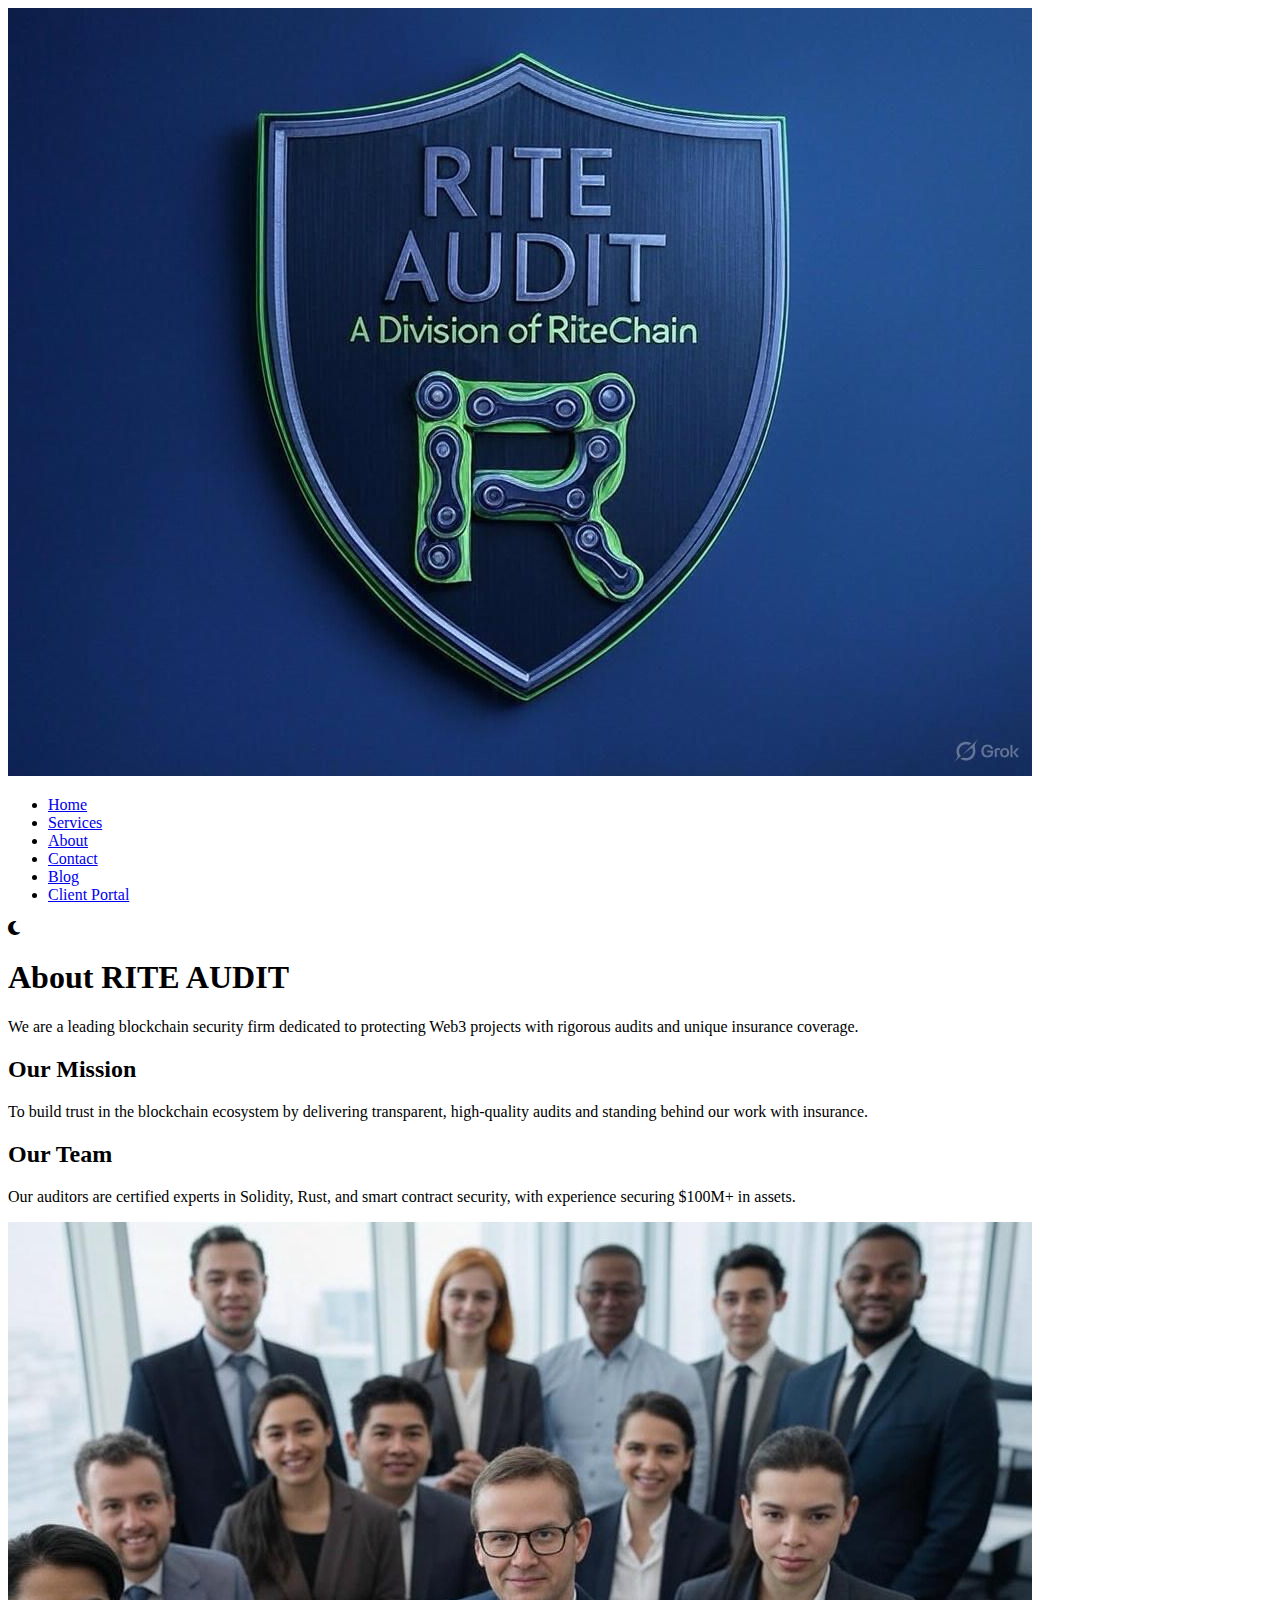
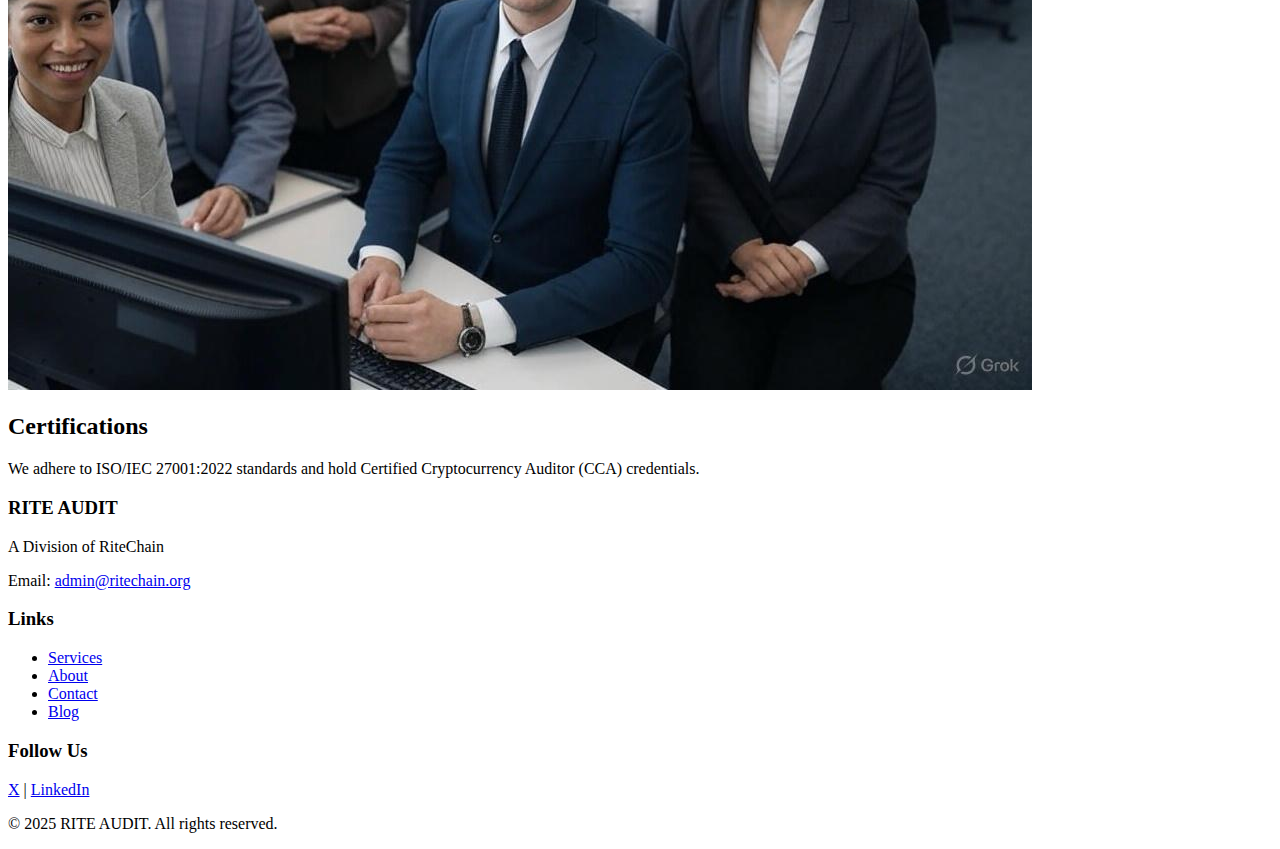
==== about.html @ 0c0bb5a2 "Initial commit: Added website files with Formspree integration" ====
<!DOCTYPE html>
<html lang="en">
<head>
    <meta charset="UTF-8">
    <meta name="viewport" content="width=device-width, initial-scale=1.0">
    <meta name="description" content="Learn about RITE AUDIT, a leading blockchain security auditing firm with a mission to protect Web3 projects.">
    <title>About - RITE AUDIT</title>
    <link rel="stylesheet" href="css/style.css">
    <link rel="stylesheet" href="https://cdnjs.cloudflare.com/ajax/libs/font-awesome/6.4.0/css/all.min.css">
</head>
<body>
    <header>
        <nav>
            <div class="logo">
                <img src="images/logo.png" alt="RITE AUDIT Logo">
            </div>
            <ul class="nav-links">
                <li><a href="index.html">Home</a></li>
                <li><a href="services.html">Services</a></li>
                <li><a href="about.html" class="active">About</a></li>
                <li><a href="contact.html">Contact</a></li>
                <li><a href="blog.html">Blog</a></li>
                <li><a href="https://app.ritechain.org" target="_blank">Client Portal</a></li>
            </ul>
            <div class="theme-toggle">
                <i class="fas fa-moon"></i>
            </div>
        </nav>
    </header>

    <section class="about-page">
        <h1>About RITE AUDIT</h1>
        <p>We are a leading blockchain security firm dedicated to protecting Web3 projects with rigorous audits and unique insurance coverage.</p>
        <div class="about-content">
            <div>
                <h2>Our Mission</h2>
                <p>To build trust in the blockchain ecosystem by delivering transparent, high-quality audits and standing behind our work with insurance.</p>
            </div>
            <div>
                <h2>Our Team</h2>
                <p>Our auditors are certified experts in Solidity, Rust, and smart contract security, with experience securing $100M+ in assets.</p>
                <img src="images/team.jpg" alt="RITE AUDIT Team" class="team-img">
            </div>
            <div>
                <h2>Certifications</h2>
                <p>We adhere to ISO/IEC 27001:2022 standards and hold Certified Cryptocurrency Auditor (CCA) credentials.</p>
            </div>
        </div>
    </section>

    <footer>
        <div class="footer-content">
            <div>
                <h3>RITE AUDIT</h3>
                <p>A Division of RiteChain</p>
                <p>Email: <a href="mailto:admin@ritechain.org">admin@ritechain.org</a></p>
            </div>
            <div>
                <h3>Links</h3>
                <ul>
                    <li><a href="services.html">Services</a></li>
                    <li><a href="about.html">About</a></li>
                    <li><a href="contact.html">Contact</a></li>
                    <li><a href="blog.html">Blog</a></li>
                </ul>
            </div>
            <div>
                <h3>Follow Us</h3>
                <p><a href="https://x.com/riteaudit" target="_blank">X</a> | <a href="#">LinkedIn</a></p>
            </div>
        </div>
        <p>&copy; 2025 RITE AUDIT. All rights reserved.</p>
    </footer>

    <script src="js/script.js"></script>
</body>
</html>
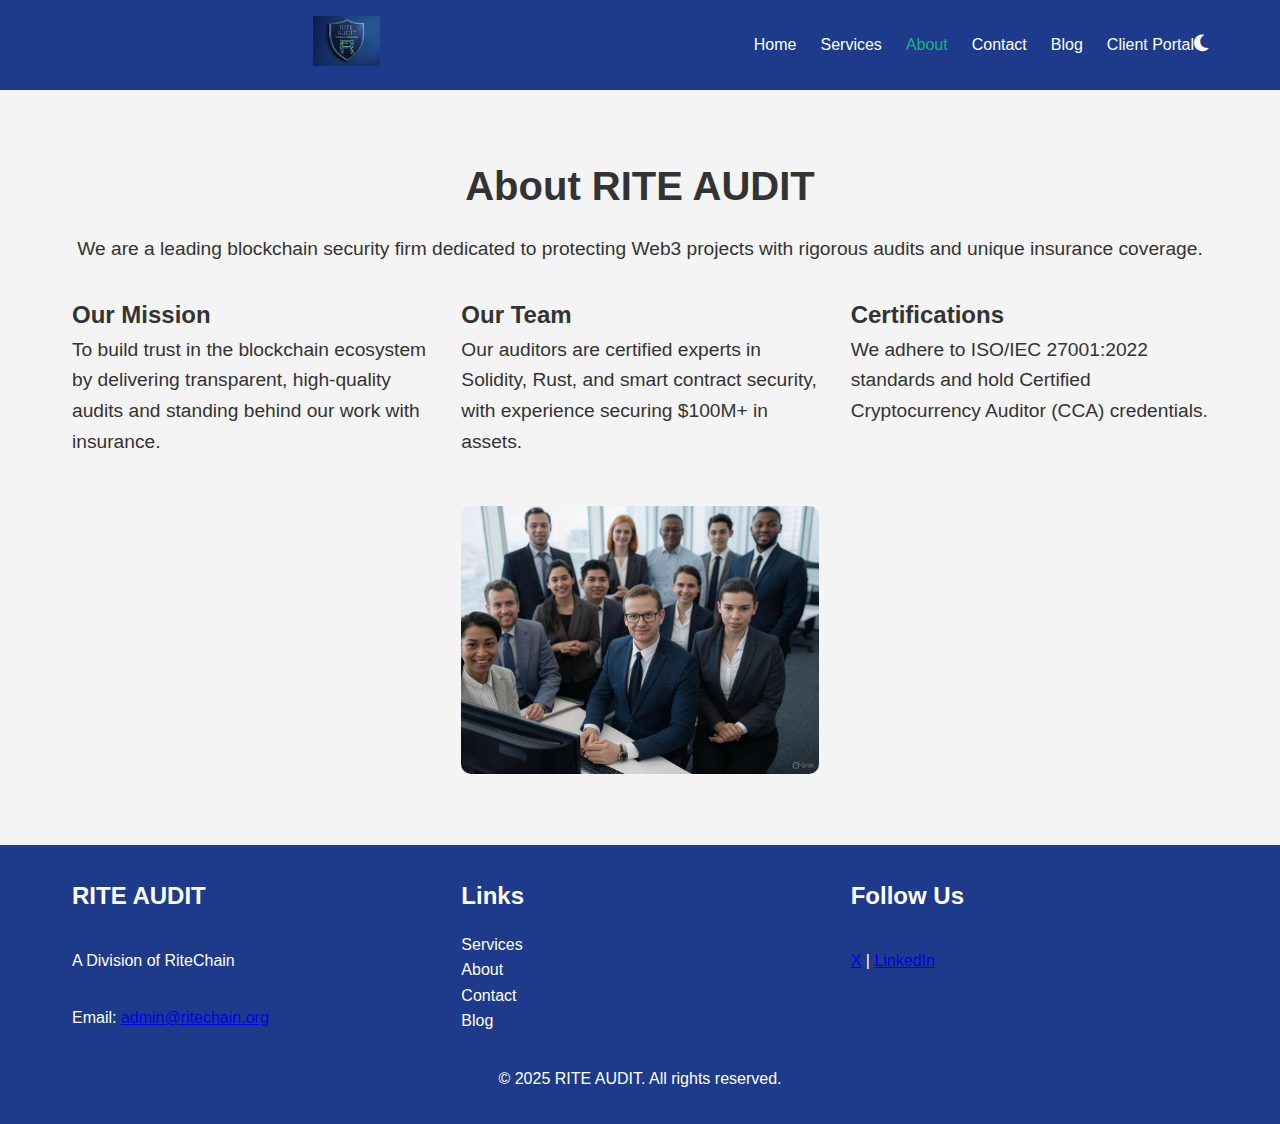
==== commit ae0a67c6: "Fixed correct css link" ====
--- a/about.html
+++ b/about.html
@@ -5,7 +5,7 @@
     <meta name="viewport" content="width=device-width, initial-scale=1.0">
     <meta name="description" content="Learn about RITE AUDIT, a leading blockchain security auditing firm with a mission to protect Web3 projects.">
     <title>About - RITE AUDIT</title>
-    <link rel="stylesheet" href="css/style.css">
+    <link rel="stylesheet" href="css/styles.css">
     <link rel="stylesheet" href="https://cdnjs.cloudflare.com/ajax/libs/font-awesome/6.4.0/css/all.min.css">
 </head>
 <body>
--- a/css/styles.css
+++ b/css/styles.css
@@ -0,0 +1,528 @@
+/* Reset */
+* {
+    margin: 0;
+    padding: 0;
+    box-sizing: border-box;
+}
+
+body {
+    font-family: 'Montserrat', sans-serif;
+    line-height: 1.6;
+    color: #333;
+    background: #f4f4f4;
+    transition: background 0.3s, color 0.3s;
+}
+
+body.dark-mode {
+    background: #1a1a1a;
+    color: #e0e0e0;
+}
+
+/* Header */
+header {
+    background: #1E3A8A;
+    padding: 1rem 0;
+    position: sticky;
+    top: 0;
+    z-index: 100;
+}
+
+nav {
+    max-width: 1200px;
+    margin: 0 auto;
+    display: flex;
+    justify-content: space-between;
+    align-items: center;
+    padding: 0 2rem;
+}
+
+.logo img {
+    height: 50px;
+}
+
+.nav-links {
+    list-style: none;
+    display: flex;
+    gap: 1.5rem;
+}
+
+.nav-links li a {
+    color: #fff;
+    text-decoration: none;
+    font-weight: 500;
+}
+
+.nav-links li a:hover,
+.nav-links li a.active {
+    color: #10B981;
+}
+
+.theme-toggle {
+    cursor: pointer;
+    color: #fff;
+    font-size: 1.2rem;
+}
+
+.theme-toggle:hover {
+    color: #10B981;
+}
+
+.logo {
+    width: 200px;
+    height: auto;
+    display: block;
+    margin: 0 auto;
+}
+
+.hero-image {
+    width: 100%;
+    max-width: 1920px;
+    height: 600px;
+    object-fit: cover; /* Ensures proper scaling */
+}
+
+.service-tier img {
+    width: 80px; /* Reduced from 100px */
+    height: 80px;
+    object-fit: contain; /* Prevents stretching */
+}
+
+.team-image {
+    width: 100%;
+    max-width: 800px;
+    height: 400px;
+    object-fit: cover; /* Ensures proper scaling */
+    margin: 20px 0;
+}
+
+.insurance-badge {
+    width: 200px;
+    height: 200px;
+    object-fit: contain; /* Prevents stretching */
+}
+
+/* Hero */
+.hero {
+    position: relative;
+    text-align: center;
+    color: #fff;
+}
+
+.hero-bg {
+    width: 100%;
+    height: 500px;
+    object-fit: cover;
+    filter: brightness(0.5);
+}
+
+.hero-content {
+    position: absolute;
+    top: 50%;
+    left: 50%;
+    transform: translate(-50%, -50%);
+    max-width: 800px;
+}
+
+.hero h1 {
+    font-size: 3rem;
+    margin-bottom: 1rem;
+}
+
+.hero p {
+    font-size: 1.2rem;
+    margin-bottom: 2rem;
+}
+
+.cta-button {
+    background: #10B981;
+    color: #fff;
+    padding: 0.8rem 1.5rem;
+    text-decoration: none;
+    border-radius: 5px;
+    font-weight: 600;
+}
+
+.cta-button:hover {
+    background: #059669;
+}
+
+/* Services */
+.services {
+    max-width: 1200px;
+    margin: 4rem auto;
+    padding: 0 2rem;
+    text-align: center;
+}
+
+.services h2 {
+    font-size: 2.5rem;
+    margin-bottom: 2rem;
+}
+
+.service-grid {
+    display: grid;
+    grid-template-columns: repeat(auto-fit, minmax(250px, 1fr));
+    gap: 2rem;
+}
+
+.service-card {
+    background: #fff;
+    padding: 2rem;
+    border-radius: 10px;
+    box-shadow: 0 4px 6px rgba(0, 0, 0, 0.1);
+    transition: transform 0.3s;
+}
+
+body.dark-mode .service-card {
+    background: #2a2a2a;
+}
+
+.service-card:hover {
+    transform: translateY(-10px);
+}
+
+.service-card img {
+    height: 50px;
+    margin-bottom: 1rem;
+}
+
+.service-card h3 {
+    font-size: 1.5rem;
+    margin-bottom: 0.5rem;
+}
+
+.service-card p {
+    margin-bottom: 1rem;
+}
+
+.service-button {
+    color: #10B981;
+    text-decoration: none;
+    font-weight: 600;
+}
+
+.service-button:hover {
+    color: #059669;
+}
+
+/* Insurance */
+.insurance {
+    background: #1E3A8A;
+    color: #fff;
+    padding: 4rem 2rem;
+    text-align: center;
+}
+
+.insurance-content {
+    max-width: 1200px;
+    margin: 0 auto;
+    display: flex;
+    align-items: center;
+    gap: 2rem;
+    flex-wrap: wrap;
+    justify-content: center;
+}
+
+.insurance img {
+    height: 100px;
+}
+
+.insurance h2 {
+    font-size: 2.5rem;
+    margin-bottom: 1rem;
+}
+
+.insurance p {
+    max-width: 600px;
+    font-size: 1.1rem;
+}
+
+/* Testimonials */
+.testimonials {
+    max-width: 1200px;
+    margin: 4rem auto;
+    padding: 0 2rem;
+    text-align: center;
+}
+
+.testimonials h2 {
+    font-size: 2.5rem;
+    margin-bottom: 2rem;
+}
+
+.testimonial-grid {
+    display: grid;
+    grid-template-columns: repeat(auto-fit, minmax(300px, 1fr));
+    gap: 2rem;
+}
+
+.testimonial-card {
+    background: #fff;
+    padding: 2rem;
+    border-radius: 10px;
+    box-shadow: 0 4px 6px rgba(0, 0, 0, 0.1);
+}
+
+body.dark-mode .testimonial-card {
+    background: #2a2a2a;
+}
+
+.testimonial-card p {
+    font-style: italic;
+    margin-bottom: 1rem;
+}
+
+/* Services Page */
+.services-page {
+    max-width: 1200px;
+    margin: 4rem auto;
+    padding: 0 2rem;
+    text-align: center;
+}
+
+.services-page h1 {
+    font-size: 2.5rem;
+    margin-bottom: 1rem;
+}
+
+.services-page p {
+    font-size: 1.2rem;
+    margin-bottom: 2rem;
+}
+
+.service-details {
+    display: grid;
+    grid-template-columns: repeat(auto-fit, minmax(300px, 1fr));
+    gap: 2rem;
+}
+
+.service-item {
+    background: #fff;
+    padding: 2rem;
+    border-radius: 10px;
+    box-shadow: 0 4px 6px rgba(0, 0, 0, 0.1);
+}
+
+body.dark-mode .service-item {
+    background: #2a2a2a;
+}
+
+.service-item h2 {
+    font-size: 1.8rem;
+    margin-bottom: 1rem;
+}
+
+.service-item p {
+    margin-bottom: 0.5rem;
+}
+
+.insurance-note {
+    margin-top: 2rem;
+    text-align: left;
+    max-width: 800px;
+    margin-left: auto;
+    margin-right: auto;
+}
+
+/* About Page */
+.about-page {
+    max-width: 1200px;
+    margin: 4rem auto;
+    padding: 0 2rem;
+    text-align: center;
+}
+
+.about-page h1 {
+    font-size: 2.5rem;
+    margin-bottom: 1rem;
+}
+
+.about-page p {
+    font-size: 1.2rem;
+    margin-bottom: 2rem;
+}
+
+.about-content {
+    display: grid;
+    grid-template-columns: repeat(auto-fit, minmax(300px, 1fr));
+    gap: 2rem;
+    text-align: left;
+}
+
+.team-img {
+    width: 100%;
+    height: auto;
+    border-radius: 10px;
+    margin-top: 1rem;
+}
+
+/* Contact Page */
+.contact-page {
+    max-width: 1200px;
+    margin: 4rem auto;
+    padding: 0 2rem;
+    text-align: center;
+}
+
+.contact-page h1 {
+    font-size: 2.5rem;
+    margin-bottom: 1rem;
+}
+
+.contact-page p {
+    font-size: 1.2rem;
+    margin-bottom: 2rem;
+}
+
+.contact-content {
+    display: grid;
+    grid-template-columns: 1fr 1fr;
+    gap: 2rem;
+}
+
+.contact-info, .contact-form {
+    background: #fff;
+    padding: 2rem;
+    border-radius: 10px;
+    box-shadow: 0 4px 6px rgba(0, 0, 0, 0.1);
+}
+
+body.dark-mode .contact-info,
+body.dark-mode .contact-form {
+    background: #2a2a2a;
+}
+
+.contact-form input,
+.contact-form textarea {
+    width: 100%;
+    padding: 0.8rem;
+    margin-bottom: 1rem;
+    border: 1px solid #ccc;
+    border-radius: 5px;
+}
+
+body.dark-mode .contact-form input,
+body.dark-mode .contact-form textarea {
+    background: #333;
+    color: #e0e0e0;
+    border-color: #555;
+}
+
+.contact-form textarea {
+    height: 150px;
+}
+
+/* Blog Page */
+.blog-page {
+    max-width: 1200px;
+    margin: 4rem auto;
+    padding: 0 2rem;
+    text-align: center;
+}
+
+.blog-page h1 {
+    font-size: 2.5rem;
+    margin-bottom: 1rem;
+}
+
+.blog-page p {
+    font-size: 1.2rem;
+    margin-bottom: 2rem;
+}
+
+.blog-posts {
+    display: grid;
+    grid-template-columns: repeat(auto-fit, minmax(300px, 1fr));
+    gap: 2rem;
+}
+
+.blog-post {
+    background: #fff;
+    padding: 2rem;
+    border-radius: 10px;
+    box-shadow: 0 4px 6px rgba(0, 0, 0, 0.1);
+}
+
+body.dark-mode .blog-post {
+    background: #2a2a2a;
+}
+
+.blog-post h2 {
+    font-size: 1.8rem;
+    margin-bottom: 1rem;
+}
+
+.blog-button {
+    color: #10B981;
+    text-decoration: none;
+    font-weight: 600;
+}
+
+.blog-button:hover {
+    color: #059669;
+}
+
+/* Footer */
+footer {
+    background: #1E3A8A;
+    color: #fff;
+    padding: 2rem 0;
+    text-align: center;
+}
+
+.footer-content {
+    max-width: 1200px;
+    margin: 0 auto;
+    display: grid;
+    grid-template-columns: repeat(auto-fit, minmax(200px, 1fr));
+    gap: 2rem;
+    padding: 0 2rem;
+    text-align: left;
+}
+
+.footer-content h3 {
+    font-size: 1.5rem;
+    margin-bottom: 1rem;
+}
+
+.footer-content ul {
+    list-style: none;
+}
+
+.footer-content ul li a {
+    color: #fff;
+    text-decoration: none;
+}
+
+.footer-content ul li a:hover {
+    color: #10B981;
+}
+
+footer p {
+    margin-top: 2rem;
+}
+
+/* Responsive */
+@media (max-width: 768px) {
+    nav {
+        flex-direction: column;
+        gap: 1rem;
+    }
+
+    .nav-links {
+        flex-direction: column;
+        text-align: center;
+    }
+
+    .hero h1 {
+        font-size: 2rem;
+    }
+
+    .hero p {
+        font-size: 1rem;
+    }
+
+    .contact-content {
+        grid-template-columns: 1fr;
+    }
+}